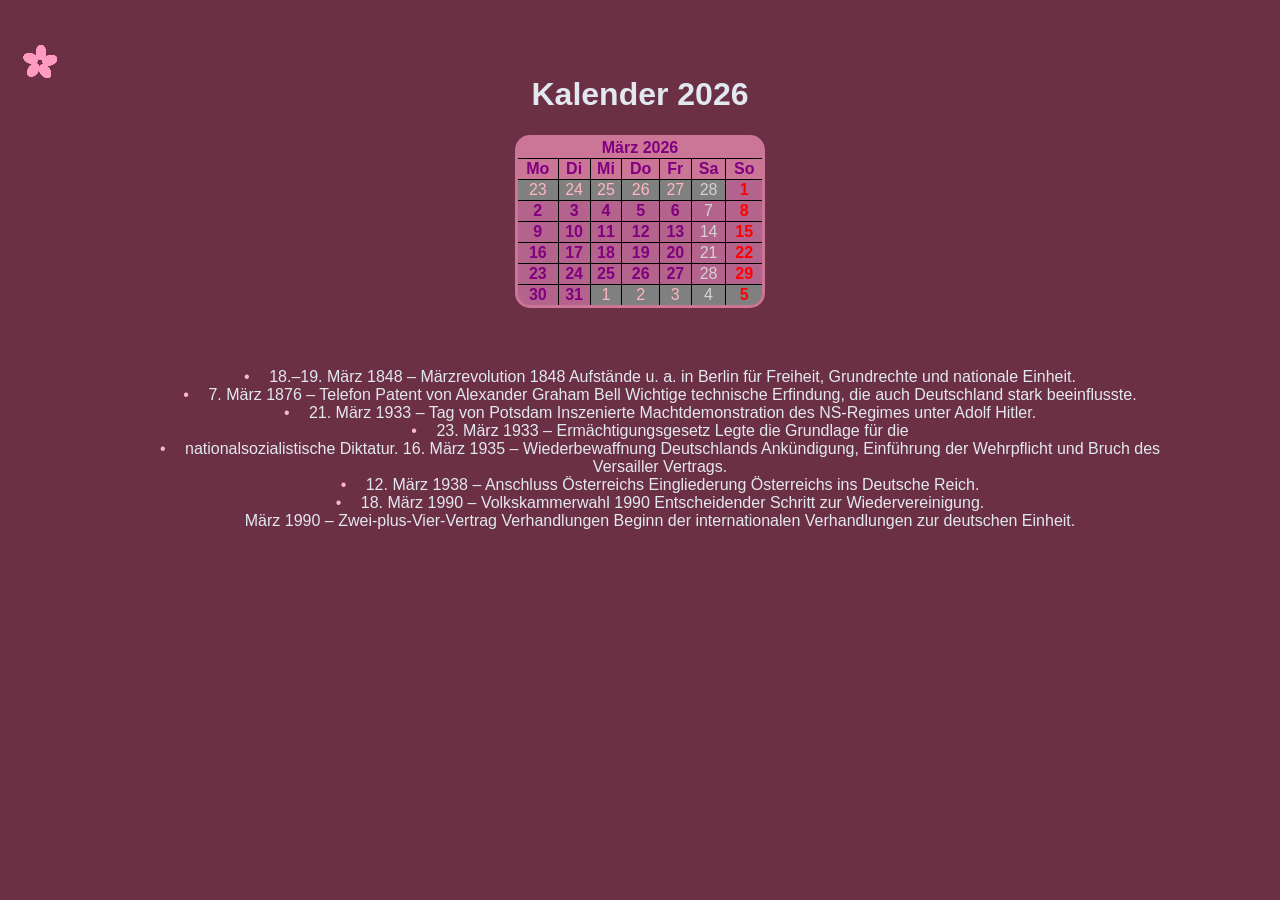
==== mein_kalender/index.html @ 7bf95828 "Kalender-Kopie erstellt" ====
<!DOCTYPE html>
<html lang="de">
<head>
    <meta charset="UTF-8">
    <meta name="viewport" content="width=device-width, initial-scale=1.0">
    <title>Kalender</title>
    <link href="https://fonts.googleapis.com/css2?family=Playfair+Display:wght@400;700&family=Montserrat:wght@400;700&family=Dancing+Script:wght@400;700&family=Great+Vibes&display=swap" rel="stylesheet">
    <link rel="stylesheet" href="style.css">
</head>
<body>
    <div class="blume1 fliegen"><div class="blatt"></div><div class="blatt"></div><div class="blatt"></div><div class="blatt"></div><div class="blatt"></div></div>
    <div class="blume1 fliegen"><div class="blatt"></div><div class="blatt"></div><div class="blatt"></div><div class="blatt"></div><div class="blatt"></div></div>
    <div class="blume1 fliegen"><div class="blatt"></div><div class="blatt"></div><div class="blatt"></div><div class="blatt"></div><div class="blatt"></div></div>
    <div class="blume1 fliegen"><div class="blatt"></div><div class="blatt"></div><div class="blatt"></div><div class="blatt"></div><div class="blatt"></div></div>
    <div class="blume1 fliegen"><div class="blatt"></div><div class="blatt"></div><div class="blatt"></div><div class="blatt"></div><div class="blatt"></div></div>
    <div class="blume1 fliegen"><div class="blatt"></div><div class="blatt"></div><div class="blatt"></div><div class="blatt"></div><div class="blatt"></div></div>
    <div class="blume1 fliegen"><div class="blatt"></div><div class="blatt"></div><div class="blatt"></div><div class="blatt"></div><div class="blatt"></div></div>
    <div class="blume1 fliegen"><div class="blatt"></div><div class="blatt"></div><div class="blatt"></div><div class="blatt"></div><div class="blatt"></div></div>
    <div class="blume1 fliegen"><div class="blatt"></div><div class="blatt"></div><div class="blatt"></div><div class="blatt"></div><div class="blatt"></div></div>
    <p>
        <h1> Kalender 2026</h1>
    </p>
    <div class="kalender">
    <table>
        <thead>
            <tr>
                <th colspan="7">März 2026</th>
            </tr>
            <tr>
               <th>Mo</th>
               <th>Di</th>
               <th>Mi</th>
               <th>Do</th>
               <th>Fr</th>
               <th>Sa</th>
               <th>So</th>
            <tr>
        </thead>
        <tbody>
            <tr>
                <td class="vormonat">23</td>
                <td class="vormonat">24</td>
                <td class="vormonat">25</td>
                <td class="vormonat">26</td>
                <td class="vormonat">27</td>
                <td class="vormonat">28</td>
                <td>1</td> <!-- aktueller Monat Sonntag -->
            </tr>
            <tr>
                <td>2</td>
                <td>3</td>
                <td>4</td>
                <td>5</td>
                <td>6</td>
                <td>7</td>
                <td>8</td>
            </tr>
            <tr>
                <td>9</td>
                <td>10</td>
                <td>11</td>
                <td>12</td>
                <td>13</td>
                <td>14</td>
                <td>15</td>
            </tr>
            <tr>
                <td>16</td>
                <td>17</td>
                <td>18</td>
                <td>19</td>
                <td>20</td>
                <td>21</td>
                <td>22</td>
            </tr>
            <tr>
                <td>23</td>
                <td>24</td>
                <td>25</td>
                <td>26</td>
                <td>27</td>
                <td>28</td>
                <td>29</td>
            </tr>
            <tr>
                <td>30</td>
                <td>31</td>
                <td class="neuermonat">1</td>
                <td class="neuermonat">2</td>
                <td class="neuermonat">3</td>
                <td class="neuermonat">4</td>
                <td class="neuermonat">5</td>
            </tr>
        </tbody>
    </table>
    </div>
    <p>
        <ul>
        <li>
            18.–19. März 1848 – Märzrevolution 1848
            Aufstände u. a. in Berlin für Freiheit, 
            Grundrechte und nationale Einheit.
        <li>
            7. März 1876 – Telefon Patent von Alexander Graham Bell
            Wichtige technische Erfindung, 
            die auch Deutschland stark beeinflusste.
        </li>
        <li>
            21. März 1933 – Tag von Potsdam
            Inszenierte Machtdemonstration 
            des NS-Regimes unter Adolf Hitler.
        </li>
         <li>
             23. März 1933 – Ermächtigungsgesetz
             Legte die Grundlage für die 
         </li>   
        <li>
            nationalsozialistische Diktatur.
            16. März 1935 – Wiederbewaffnung Deutschlands 
            Ankündigung, Einführung der Wehrpflicht und 
            Bruch des Versailler Vertrags.
        </li>
        <li>
            12. März 1938 – Anschluss Österreichs
            Eingliederung Österreichs ins Deutsche Reich.
        </li>
        <li>
            18. März 1990 – Volkskammerwahl 1990
            Entscheidender Schritt zur Wiedervereinigung.
        </li>
            März 1990 – Zwei-plus-Vier-Vertrag Verhandlungen
            Beginn der internationalen Verhandlungen zur deutschen Einheit.
        </li>
    </ul>
    </p>
    <script src="main.js"></script>
    </body>
</html>
---- mein_kalender/style.css ----
body {
  background-color: #5e1c32e8;
  color: #e2e8f0;
  position: relative;
  overflow: hidden;
  text-align: center;
  font-family: 'Monsterrat', sans-serif;
  margin: 40px 20px;
  padding: 15px;
}
    table { 
        color: purple;
        background-color: rgba(238, 143, 182, 0.733);
        text-align: center;
        border: 2px plum;
        margin: auto; 
        border-collapse: collapse;
        width: 250px;
        text-align: center;
        border: 3px solid black;
        border-radius: 15px;
        overflow: hidden
    }
         td, th {
             border: 1px solid black
        }
            ul {
                list-style: none;
                margin: 60px;
            }
            
                li::before {
                content: "•";
                color: lightpink;    
                margin-right: 15px;
                }

        tbody {
                height: 2px;
                background-color: #813d7250;
                margin: 20px 0;
                width: 100%;
                font-weight: bold;
            }
            table td:nth-child(7) {
                font-weight: bold;
                color: red;
            }
            
            table td:nth-child(6) {
                font-weight: lighter;
                color: lightgray;
            }
            td.vormonat {
                color: lightpink;
                font-weight: lighter;
                border: 1px solid black;
                background-color: grey;
            }
            
            td.neuermonat {
                color:lightpink;
                font-weight: lighter;
                border: 1px solid black;
                background-color: grey;
            }
                    .blume1 {
                         position: absolute;
                    }

                    .blatt {
                        position: absolute;
                        width: 10px;
                        height: 15px;
                        background: rgb(255, 155, 193);
                        border-radius: 50%;
                    }

                        .blatt:nth-child(1) { transform: rotate(0deg) translate(1px,-10px); }
                        .blatt:nth-child(2) { transform: rotate(72deg) translate(1px,-10px); }
                        .blatt:nth-child(3) { transform: rotate(144deg) translate(1px,-10px); }
                        .blatt:nth-child(4) { transform: rotate(216deg) translate(1px,-10px); }
                        .blatt:nth-child(5) { transform: rotate(288deg) translate(1px,-10px); }

                     
                        @keyframes fliegen1 {0% {top:-50px; left:30px; opacity:1;} 100% {top:700px; left:30px; 
                            opacity:0;}}
                        @keyframes fliegen2 {0% {top:-70px; left:166px; opacity:1;} 100% {top:700px; left:166px; 
                            opacity:0;}}
                        @keyframes fliegen3 {0% {top:-60px; left:310px; opacity:1;} 100% {top:700px; left:310px; 
                            opacity:0;}}
                        @keyframes fliegen4 {0% {top:-80px; left:675px; opacity:1;} 100% {top:700px; left:675px; 
                            opacity:0;}}
                        @keyframes fliegen5 {0% {top:-55px; left:990px; opacity:1;} 100% {top:700px; left:990px; 
                            opacity:0;}}
                        @keyframes fliegen6 {0% {top:-65px; left:1200px; opacity:1;} 100% {top:700px; left:1200px; 
                            opacity:0;}}
                        @keyframes fliegen7 {0% {top:-75px; left:1540px; opacity:1;} 100% {top:700px; left:1540px; 
                            opacity:0;}}
                        @keyframes fliegen8 {0% {top:-60px; left:1780px; opacity:1;} 100% {top:700px; left:1780px; 
                            opacity:0;}}
                        @keyframes fliegen9 {0% {top:-50px; left:2000px; opacity:1;} 100% {top:700px; left:2000px; 
                            opacity:0;}}

                       
                        .fliegen:nth-of-type(1) { width:15px; height:15px; animation: fliegen1 18s linear infinite; }
                        .fliegen:nth-of-type(2) { width:18px; height:18px; animation: fliegen2 22s linear infinite; }
                        .fliegen:nth-of-type(3) { width:20px; height:20px; animation: fliegen3 20s linear infinite; }
                        .fliegen:nth-of-type(4) { width:17px; height:17px; animation: fliegen4 24s linear infinite; }
                        .fliegen:nth-of-type(5) { width:19px; height:19px; animation: fliegen5 19s linear infinite; }
                        .fliegen:nth-of-type(6) { width:16px; height:16px; animation: fliegen6 21s linear infinite; }
                        .fliegen:nth-of-type(7) { width:18px; height:18px; animation: fliegen7 23s linear infinite; }
                        .fliegen:nth-of-type(8) { width:15px; height:15px; animation: fliegen8 20s linear infinite; }
                        .fliegen:nth-of-type(9) { width:20px; height:20px; animation: fliegen9 25s linear infinite; }
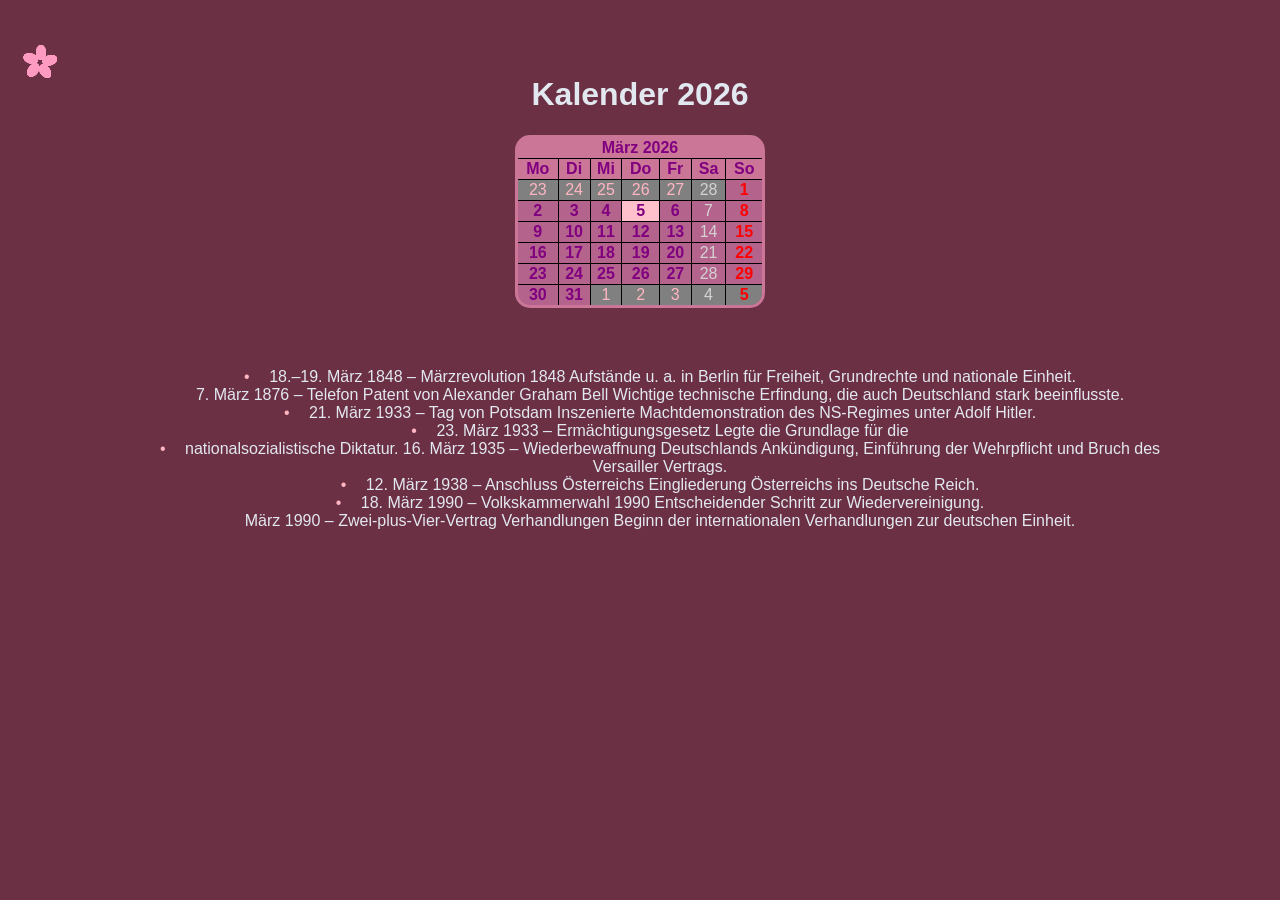
==== commit a33ac411: "Unnötiges aus html gelöscht und heutigen Tag in JS farbig hinterlegt" ====
--- a/mein_kalender/index.html
+++ b/mein_kalender/index.html
@@ -17,9 +17,7 @@
     <div class="blume1 fliegen"><div class="blatt"></div><div class="blatt"></div><div class="blatt"></div><div class="blatt"></div><div class="blatt"></div></div>
     <div class="blume1 fliegen"><div class="blatt"></div><div class="blatt"></div><div class="blatt"></div><div class="blatt"></div><div class="blatt"></div></div>
     <div class="blume1 fliegen"><div class="blatt"></div><div class="blatt"></div><div class="blatt"></div><div class="blatt"></div><div class="blatt"></div></div>
-    <p>
         <h1> Kalender 2026</h1>
-    </p>
     <div class="kalender">
     <table>
         <thead>
@@ -94,13 +92,12 @@
         </tbody>
     </table>
     </div>
-    <p>
         <ul>
         <li>
             18.–19. März 1848 – Märzrevolution 1848
             Aufstände u. a. in Berlin für Freiheit, 
             Grundrechte und nationale Einheit.
-        <li>
+        </li>
             7. März 1876 – Telefon Patent von Alexander Graham Bell
             Wichtige technische Erfindung, 
             die auch Deutschland stark beeinflusste.
@@ -132,7 +129,6 @@
             Beginn der internationalen Verhandlungen zur deutschen Einheit.
         </li>
     </ul>
-    </p>
     <script src="main.js"></script>
     </body>
 </html>
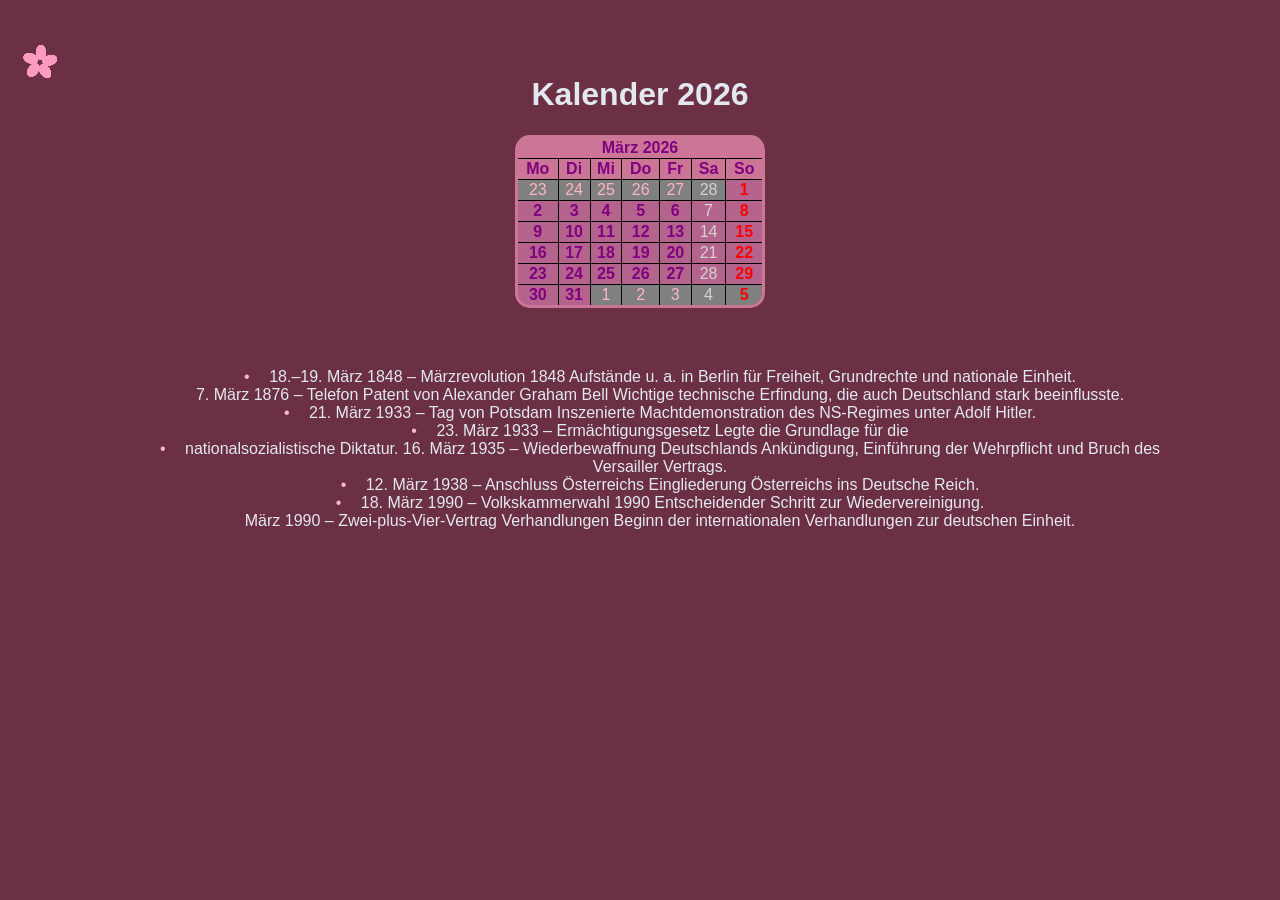
==== commit 4e773e61: "Neu" ====
--- a/mein_kalender/index.html
+++ b/mein_kalender/index.html
@@ -18,7 +18,7 @@
     <div class="blume1 fliegen"><div class="blatt"></div><div class="blatt"></div><div class="blatt"></div><div class="blatt"></div><div class="blatt"></div></div>
     <div class="blume1 fliegen"><div class="blatt"></div><div class="blatt"></div><div class="blatt"></div><div class="blatt"></div><div class="blatt"></div></div>
         <h1> Kalender 2026</h1>
-    <div class="kalender">
+    <div class="kalender 2026">
     <table>
         <thead>
             <tr>
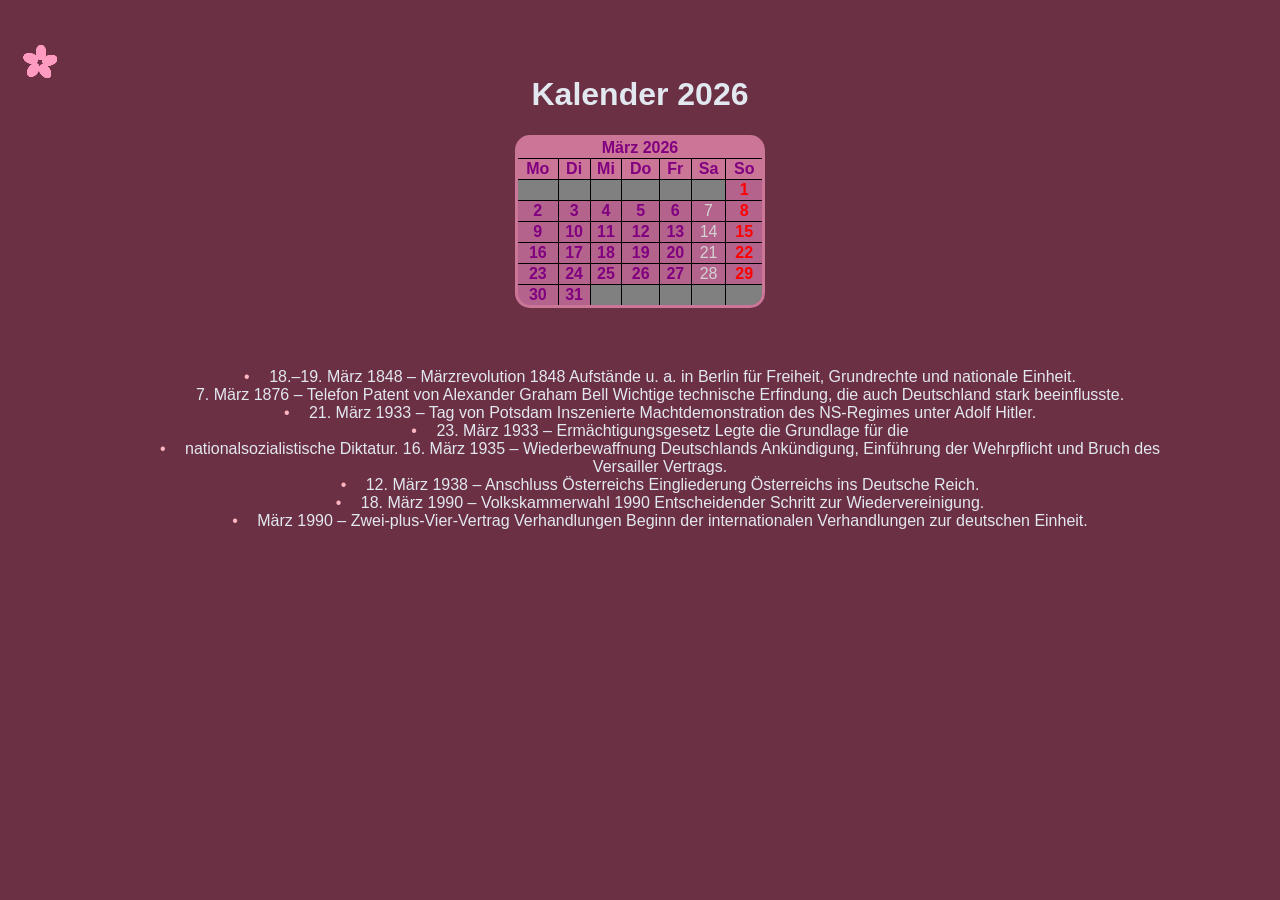
==== commit f5bf4d52: "<td> / <tr> aus html gelöscht und via JS Daten eingefügt" ====
--- a/mein_kalender/index.html
+++ b/mein_kalender/index.html
@@ -34,61 +34,8 @@
                <th>So</th>
             <tr>
         </thead>
-        <tbody>
-            <tr>
-                <td class="vormonat">23</td>
-                <td class="vormonat">24</td>
-                <td class="vormonat">25</td>
-                <td class="vormonat">26</td>
-                <td class="vormonat">27</td>
-                <td class="vormonat">28</td>
-                <td>1</td> <!-- aktueller Monat Sonntag -->
-            </tr>
-            <tr>
-                <td>2</td>
-                <td>3</td>
-                <td>4</td>
-                <td>5</td>
-                <td>6</td>
-                <td>7</td>
-                <td>8</td>
-            </tr>
-            <tr>
-                <td>9</td>
-                <td>10</td>
-                <td>11</td>
-                <td>12</td>
-                <td>13</td>
-                <td>14</td>
-                <td>15</td>
-            </tr>
-            <tr>
-                <td>16</td>
-                <td>17</td>
-                <td>18</td>
-                <td>19</td>
-                <td>20</td>
-                <td>21</td>
-                <td>22</td>
-            </tr>
-            <tr>
-                <td>23</td>
-                <td>24</td>
-                <td>25</td>
-                <td>26</td>
-                <td>27</td>
-                <td>28</td>
-                <td>29</td>
-            </tr>
-            <tr>
-                <td>30</td>
-                <td>31</td>
-                <td class="neuermonat">1</td>
-                <td class="neuermonat">2</td>
-                <td class="neuermonat">3</td>
-                <td class="neuermonat">4</td>
-                <td class="neuermonat">5</td>
-            </tr>
+        <tbody id="tage">
+            
         </tbody>
     </table>
     </div>
@@ -125,6 +72,7 @@
             18. März 1990 – Volkskammerwahl 1990
             Entscheidender Schritt zur Wiedervereinigung.
         </li>
+            <li>
             März 1990 – Zwei-plus-Vier-Vertrag Verhandlungen
             Beginn der internationalen Verhandlungen zur deutschen Einheit.
         </li>
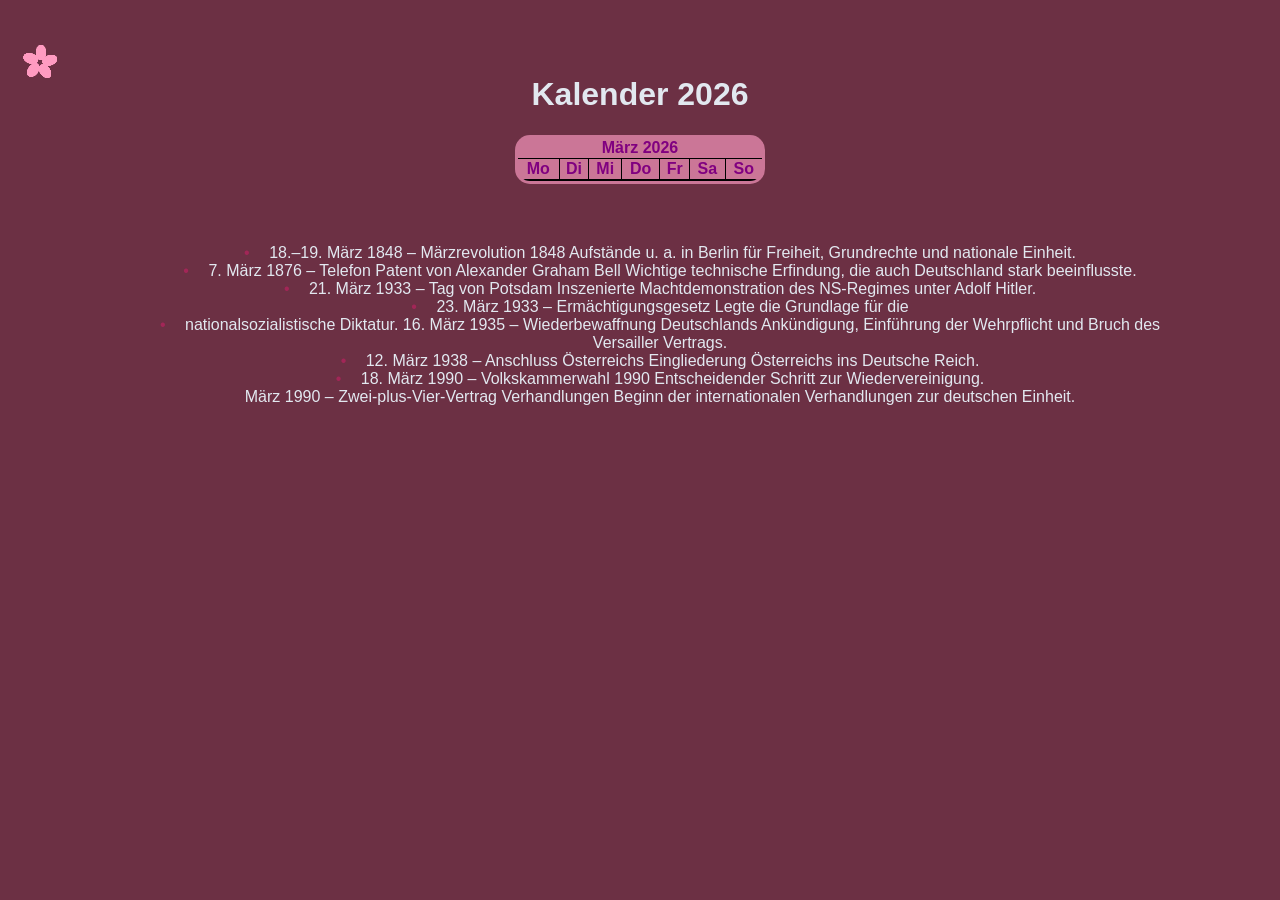
==== commit 05cc25d9: "Abgeändert" ====
--- a/mein_kalender/index.html
+++ b/mein_kalender/index.html
@@ -17,8 +17,8 @@
     <div class="blume1 fliegen"><div class="blatt"></div><div class="blatt"></div><div class="blatt"></div><div class="blatt"></div><div class="blatt"></div></div>
     <div class="blume1 fliegen"><div class="blatt"></div><div class="blatt"></div><div class="blatt"></div><div class="blatt"></div><div class="blatt"></div></div>
     <div class="blume1 fliegen"><div class="blatt"></div><div class="blatt"></div><div class="blatt"></div><div class="blatt"></div><div class="blatt"></div></div>
-        <h1> Kalender 2026</h1>
-    <div class="kalender 2026">
+    <h1>Kalender 2026</h1>
+    <div class="kalender">
     <table>
         <thead>
             <tr>
@@ -32,19 +32,18 @@
                <th>Fr</th>
                <th>Sa</th>
                <th>So</th>
-            <tr>
+            </tr>
         </thead>
-        <tbody id="tage">
-            
-        </tbody>
+            <tbody id="tage"></tbody>
     </table>
     </div>
+    <p>
         <ul>
         <li>
             18.–19. März 1848 – Märzrevolution 1848
             Aufstände u. a. in Berlin für Freiheit, 
             Grundrechte und nationale Einheit.
-        </li>
+        <li>
             7. März 1876 – Telefon Patent von Alexander Graham Bell
             Wichtige technische Erfindung, 
             die auch Deutschland stark beeinflusste.
@@ -72,11 +71,11 @@
             18. März 1990 – Volkskammerwahl 1990
             Entscheidender Schritt zur Wiedervereinigung.
         </li>
-            <li>
             März 1990 – Zwei-plus-Vier-Vertrag Verhandlungen
             Beginn der internationalen Verhandlungen zur deutschen Einheit.
         </li>
     </ul>
+    </p>
     <script src="main.js"></script>
     </body>
 </html>
--- a/mein_kalender/style.css
+++ b/mein_kalender/style.css
@@ -32,7 +32,7 @@
             
                 li::before {
                 content: "•";
-                color: lightpink;    
+                color: rgba(202, 31, 102, 0.582);    
                 margin-right: 15px;
                 }
 
@@ -56,14 +56,14 @@
                 color: lightpink;
                 font-weight: lighter;
                 border: 1px solid black;
-                background-color: grey;
+                background-color: rgb(160, 158, 158);
             }
             
             td.neuermonat {
                 color:lightpink;
                 font-weight: lighter;
                 border: 1px solid black;
-                background-color: grey;
+                background-color: rgb(163, 163, 163);
             }
                     .blume1 {
                          position: absolute;
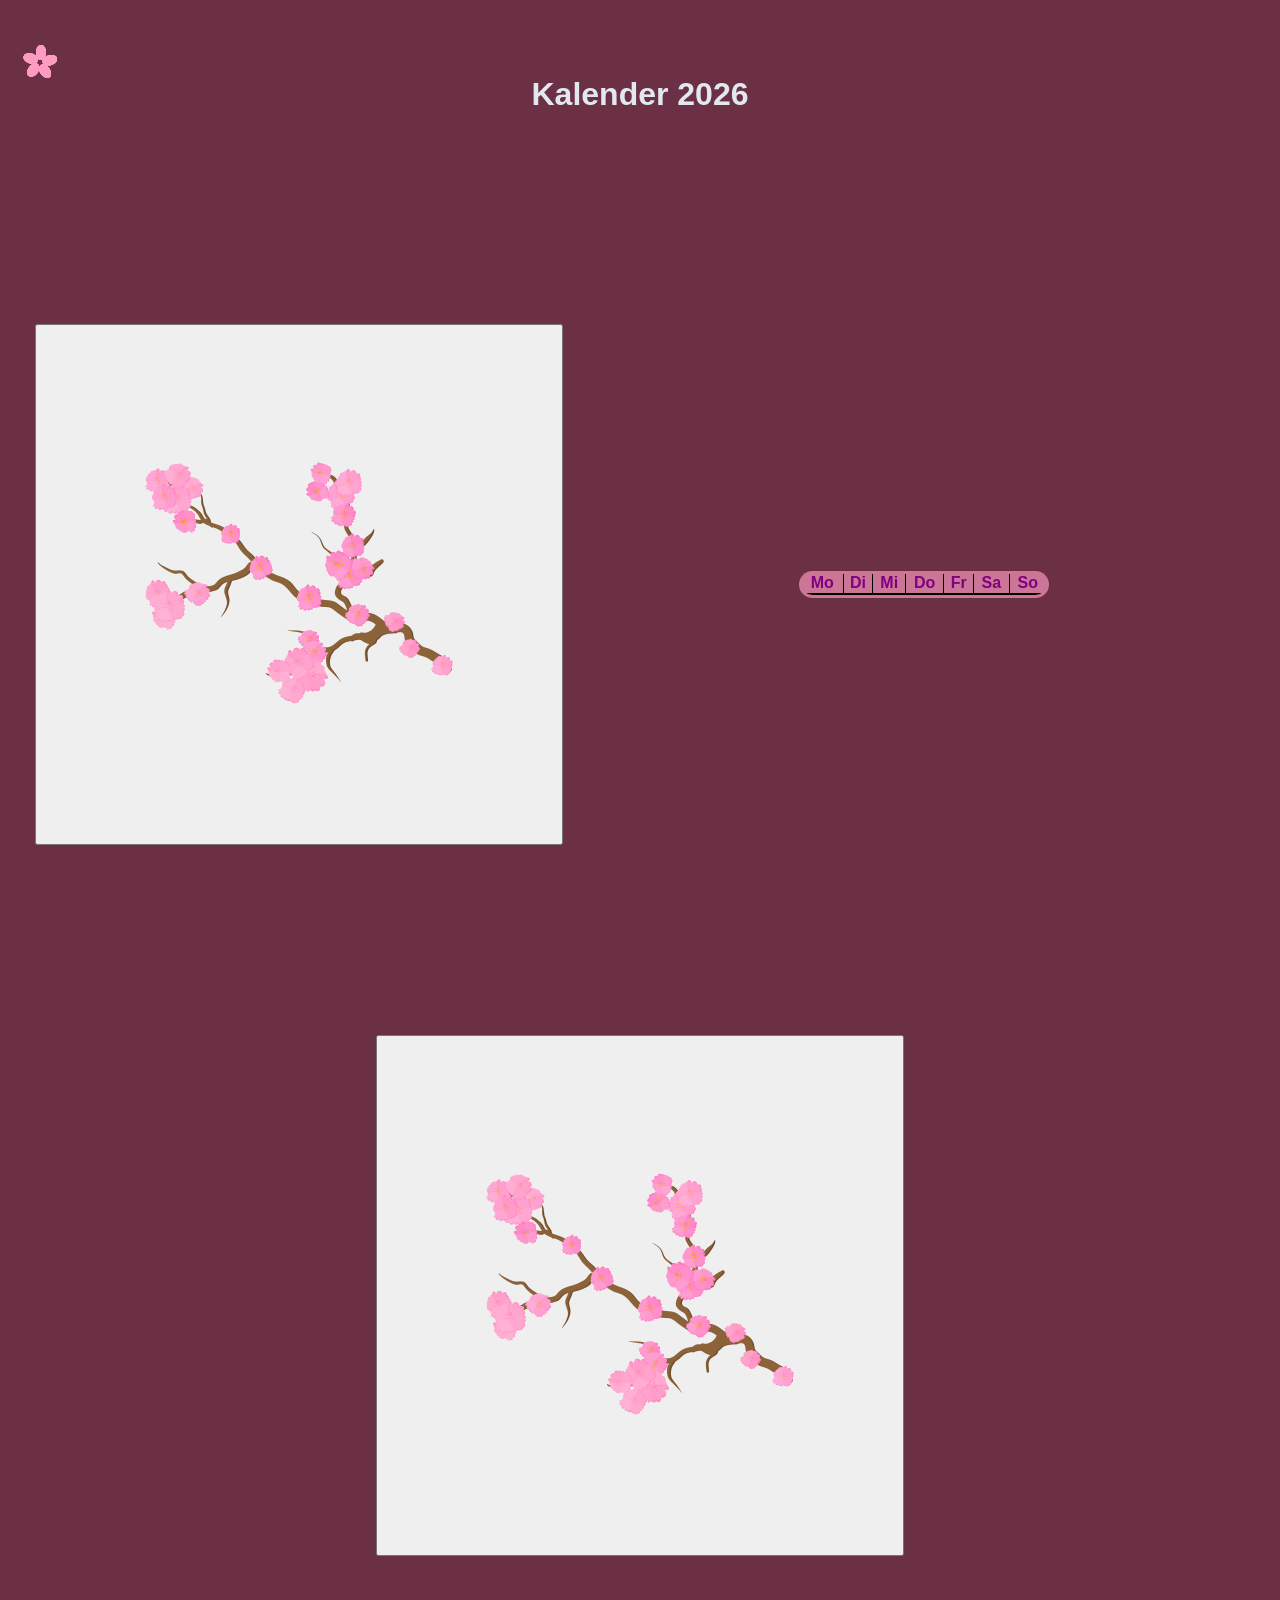
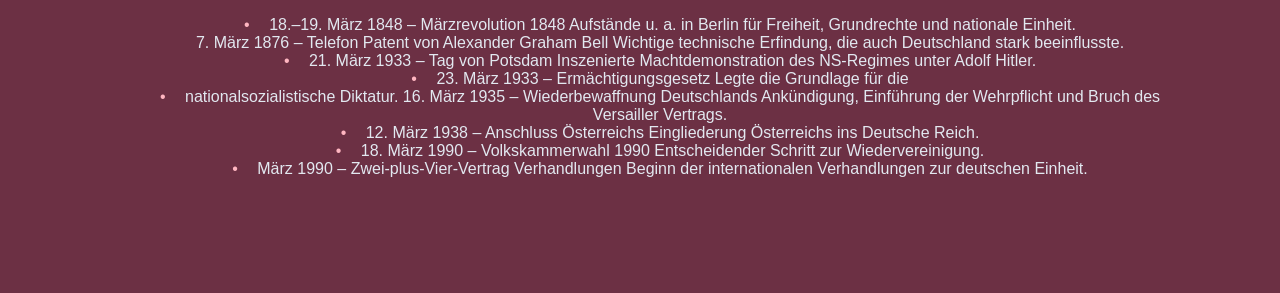
==== commit 6f32a7d8: "rumgespielt mit pfeilen" ====
--- a/mein_kalender/index.html
+++ b/mein_kalender/index.html
@@ -17,12 +17,18 @@
     <div class="blume1 fliegen"><div class="blatt"></div><div class="blatt"></div><div class="blatt"></div><div class="blatt"></div><div class="blatt"></div></div>
     <div class="blume1 fliegen"><div class="blatt"></div><div class="blatt"></div><div class="blatt"></div><div class="blatt"></div><div class="blatt"></div></div>
     <div class="blume1 fliegen"><div class="blatt"></div><div class="blatt"></div><div class="blatt"></div><div class="blatt"></div><div class="blatt"></div></div>
-    <h1>Kalender 2026</h1>
-    <div class="kalender">
+        <h1> Kalender 2026</h1>
+        <h2 id="monatTitel"></h2>
+    <div class="kalender 2026">
+
+    <div class="kalender-wrapper">
+        
+    <button id="prevBtn">
+        <img src="blume_l.png">
+    </button>
     <table>
         <thead>
             <tr>
-                <th colspan="7">März 2026</th>
             </tr>
             <tr>
                <th>Mo</th>
@@ -34,16 +40,22 @@
                <th>So</th>
             </tr>
         </thead>
-            <tbody id="tage"></tbody>
+        <tbody id="tage">
+        </tbody>
     </table>
     </div>
-    <p>
+
+    <button id="nextBtn">
+        <img src="blume_r.png">
+    </button>
+
+    </div>
         <ul>
         <li>
             18.–19. März 1848 – Märzrevolution 1848
             Aufstände u. a. in Berlin für Freiheit, 
             Grundrechte und nationale Einheit.
-        <li>
+        </li>
             7. März 1876 – Telefon Patent von Alexander Graham Bell
             Wichtige technische Erfindung, 
             die auch Deutschland stark beeinflusste.
@@ -71,11 +83,11 @@
             18. März 1990 – Volkskammerwahl 1990
             Entscheidender Schritt zur Wiedervereinigung.
         </li>
+            <li>
             März 1990 – Zwei-plus-Vier-Vertrag Verhandlungen
             Beginn der internationalen Verhandlungen zur deutschen Einheit.
         </li>
     </ul>
-    </p>
     <script src="main.js"></script>
     </body>
 </html>
--- a/mein_kalender/style.css
+++ b/mein_kalender/style.css
@@ -1,4 +1,14 @@
+.windsong-regular {
+  font-family: "WindSong", cursive;
+  font-weight: 400;
+  font-style: normal;
+}
 
+.windsong-medium {
+  font-family: "WindSong", cursive;
+  font-weight: 500;
+  font-style: normal;
+}
 body {
   background-color: #5e1c32e8;
   color: #e2e8f0;
@@ -32,7 +42,7 @@
             
                 li::before {
                 content: "•";
-                color: rgba(202, 31, 102, 0.582);    
+                color: lightpink;    
                 margin-right: 15px;
                 }
 
@@ -41,29 +51,29 @@
                 background-color: #813d7250;
                 margin: 20px 0;
                 width: 100%;
-                font-weight: bold;
+                font-weight: normal;
             }
             table td:nth-child(7) {
-                font-weight: bold;
-                color: red;
+                font-weight: lighter;
+                color: rgb(190, 5, 5);
             }
             
             table td:nth-child(6) {
                 font-weight: lighter;
-                color: lightgray;
+                color: rgb(0, 0, 0);
             }
             td.vormonat {
                 color: lightpink;
                 font-weight: lighter;
                 border: 1px solid black;
-                background-color: rgb(160, 158, 158);
+                background-color: grey;
             }
             
-            td.neuermonat {
+            td.neuer.monat {
                 color:lightpink;
                 font-weight: lighter;
                 border: 1px solid black;
-                background-color: rgb(163, 163, 163);
+                background-color: grey;
             }
                     .blume1 {
                          position: absolute;
@@ -112,4 +122,39 @@
                         .fliegen:nth-of-type(6) { width:16px; height:16px; animation: fliegen6 21s linear infinite; }
                         .fliegen:nth-of-type(7) { width:18px; height:18px; animation: fliegen7 23s linear infinite; }
                         .fliegen:nth-of-type(8) { width:15px; height:15px; animation: fliegen8 20s linear infinite; }
-                        .fliegen:nth-of-type(9) { width:20px; height:20px; animation: fliegen9 25s linear infinite; }+                        .fliegen:nth-of-type(9) { width:20px; height:20px; animation: fliegen9 25s linear infinite; }
+
+.kalender-wrapper {
+  display: flex;
+  align-items: center;
+  justify-content: center;
+  gap: 40px;
+  min-height: 100vh;
+}
+.prevBtn {
+  background: none;
+  border: none;
+  cursor: pointer;
+  right: 20px;
+   top: 20px;
+   size: 100px;
+}
+
+.prevBtn {
+  width: 40px;
+  height: 40px;
+}
+.nextBtn {
+  background: none;
+  border: none;
+  cursor: pointer;
+  left: 20px;
+  top: 20px;
+  size: 50px;
+}
+.nextBtn {
+  width: 40px;
+  height: 40px;
+}
+
+.nextBtn
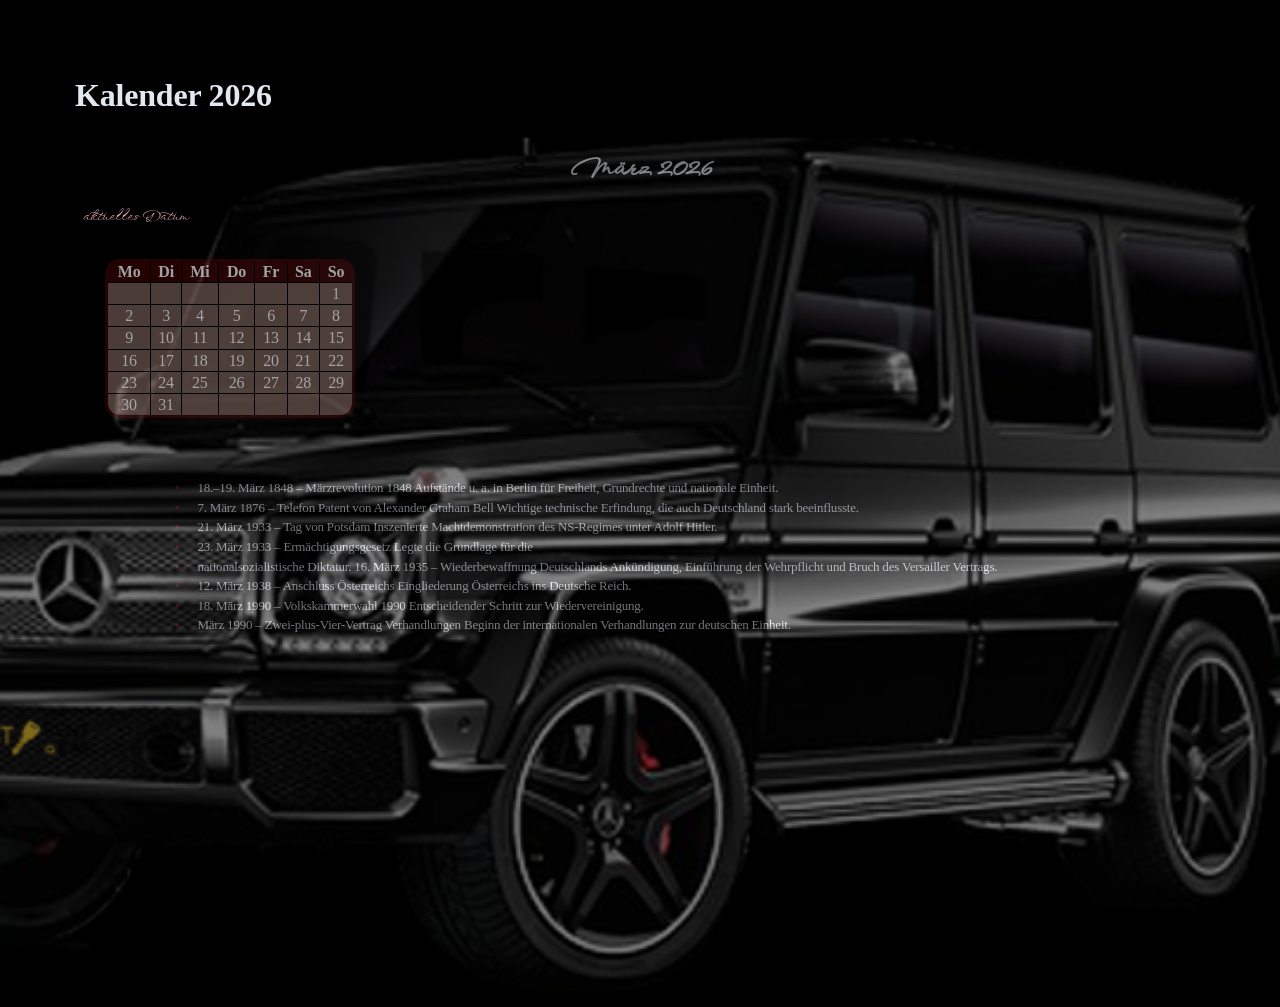
==== commit beaf8b96: "bisschen angepasst (neu)" ====
--- a/mein_kalender/index.html
+++ b/mein_kalender/index.html
@@ -4,28 +4,29 @@
     <meta charset="UTF-8">
     <meta name="viewport" content="width=device-width, initial-scale=1.0">
     <title>Kalender</title>
-    <link href="https://fonts.googleapis.com/css2?family=Playfair+Display:wght@400;700&family=Montserrat:wght@400;700&family=Dancing+Script:wght@400;700&family=Great+Vibes&display=swap" rel="stylesheet">
+   <link href="https://fonts.googleapis.com/css2?family=WindSong&display=swap" rel="stylesheet">
     <link rel="stylesheet" href="style.css">
 </head>
 <body>
-    <div class="blume1 fliegen"><div class="blatt"></div><div class="blatt"></div><div class="blatt"></div><div class="blatt"></div><div class="blatt"></div></div>
-    <div class="blume1 fliegen"><div class="blatt"></div><div class="blatt"></div><div class="blatt"></div><div class="blatt"></div><div class="blatt"></div></div>
-    <div class="blume1 fliegen"><div class="blatt"></div><div class="blatt"></div><div class="blatt"></div><div class="blatt"></div><div class="blatt"></div></div>
-    <div class="blume1 fliegen"><div class="blatt"></div><div class="blatt"></div><div class="blatt"></div><div class="blatt"></div><div class="blatt"></div></div>
-    <div class="blume1 fliegen"><div class="blatt"></div><div class="blatt"></div><div class="blatt"></div><div class="blatt"></div><div class="blatt"></div></div>
-    <div class="blume1 fliegen"><div class="blatt"></div><div class="blatt"></div><div class="blatt"></div><div class="blatt"></div><div class="blatt"></div></div>
-    <div class="blume1 fliegen"><div class="blatt"></div><div class="blatt"></div><div class="blatt"></div><div class="blatt"></div><div class="blatt"></div></div>
-    <div class="blume1 fliegen"><div class="blatt"></div><div class="blatt"></div><div class="blatt"></div><div class="blatt"></div><div class="blatt"></div></div>
-    <div class="blume1 fliegen"><div class="blatt"></div><div class="blatt"></div><div class="blatt"></div><div class="blatt"></div><div class="blatt"></div></div>
+    <div class="scene"></div>
+    <img src="gClass.png" class="auto">
         <h1> Kalender 2026</h1>
-        <h2 id="monatTitel"></h2>
+            <div class="monat-header">
+
+            <button id="prevBtn" class="nav">
+                <img src="pfeil.png">
+            </button>
+
+            <h2 id="monatTitel">März 2026</h2>
+
+            <button id="nextBtn" class="nav">
+                <img src="pfeil.png">
+            </button>
+
+            </div>
     <div class="kalender 2026">
 
     <div class="kalender-wrapper">
-        
-    <button id="prevBtn">
-        <img src="blume_l.png">
-    </button>
     <table>
         <thead>
             <tr>
@@ -42,13 +43,9 @@
         </thead>
         <tbody id="tage">
         </tbody>
+        <button onclick="goToToday()">aktuelles Datum</button>
     </table>
     </div>
-
-    <button id="nextBtn">
-        <img src="blume_r.png">
-    </button>
-
     </div>
         <ul>
         <li>
@@ -56,6 +53,7 @@
             Aufstände u. a. in Berlin für Freiheit, 
             Grundrechte und nationale Einheit.
         </li>
+        <li>    
             7. März 1876 – Telefon Patent von Alexander Graham Bell
             Wichtige technische Erfindung, 
             die auch Deutschland stark beeinflusste.
--- a/mein_kalender/style.css
+++ b/mein_kalender/style.css
@@ -9,28 +9,47 @@
   font-weight: 500;
   font-style: normal;
 }
+
+.auto {
+    position: absolute;
+    right: -15%;
+    top: 15%;
+    transform: translateY(-50%);
+    opacity: 0.5;
+    width: 1700px;
+    transform: scale(1.05);
+    height: auto;
+
+    filter: drop-shadow(0 10px 20px rgba(0,0,0,0.5));
+}
+
 body {
-  background-color: #5e1c32e8;
+  background-color: black;
   color: #e2e8f0;
   position: relative;
   overflow: hidden;
-  text-align: center;
-  font-family: 'Monsterrat', sans-serif;
-  margin: 40px 20px;
+  text-align: left;
+  margin: 40px 60px;
   padding: 15px;
+  size: 600px;
+  z-index: 1;
+  line-height: 1.2;
+  letter-spacing: -0.2px;
 }
     table { 
-        color: purple;
-        background-color: rgba(238, 143, 182, 0.733);
+        color: rgb(230, 230, 230);
+        background-color: rgba(160, 13, 13, 0.308);
         text-align: center;
-        border: 2px plum;
-        margin: auto; 
+        border: 2px rgba(0, 0, 0, 0.116);
+        margin: 30px; 
         border-collapse: collapse;
         width: 250px;
         text-align: center;
         border: 3px solid black;
         border-radius: 15px;
-        overflow: hidden
+        overflow: hidden;
+        left: 20%;
+        opacity: 0.7;
     }
          td, th {
              border: 1px solid black
@@ -42,119 +61,79 @@
             
                 li::before {
                 content: "•";
-                color: lightpink;    
+                color: rgba(247, 1, 51, 0.445);    
                 margin-right: 15px;
                 }
 
         tbody {
                 height: 2px;
-                background-color: #813d7250;
+                background-color: #948d8298;
                 margin: 20px 0;
                 width: 100%;
                 font-weight: normal;
             }
-            table td:nth-child(7) {
-                font-weight: lighter;
-                color: rgb(190, 5, 5);
-            }
-            
-            table td:nth-child(6) {
-                font-weight: lighter;
-                color: rgb(0, 0, 0);
-            }
-            td.vormonat {
-                color: lightpink;
-                font-weight: lighter;
-                border: 1px solid black;
-                background-color: grey;
-            }
-            
-            td.neuer.monat {
-                color:lightpink;
-                font-weight: lighter;
-                border: 1px solid black;
-                background-color: grey;
-            }
-                    .blume1 {
-                         position: absolute;
-                    }
 
-                    .blatt {
-                        position: absolute;
-                        width: 10px;
-                        height: 15px;
-                        background: rgb(255, 155, 193);
-                        border-radius: 50%;
-                    }
-
-                        .blatt:nth-child(1) { transform: rotate(0deg) translate(1px,-10px); }
-                        .blatt:nth-child(2) { transform: rotate(72deg) translate(1px,-10px); }
-                        .blatt:nth-child(3) { transform: rotate(144deg) translate(1px,-10px); }
-                        .blatt:nth-child(4) { transform: rotate(216deg) translate(1px,-10px); }
-                        .blatt:nth-child(5) { transform: rotate(288deg) translate(1px,-10px); }
-
-                     
-                        @keyframes fliegen1 {0% {top:-50px; left:30px; opacity:1;} 100% {top:700px; left:30px; 
-                            opacity:0;}}
-                        @keyframes fliegen2 {0% {top:-70px; left:166px; opacity:1;} 100% {top:700px; left:166px; 
-                            opacity:0;}}
-                        @keyframes fliegen3 {0% {top:-60px; left:310px; opacity:1;} 100% {top:700px; left:310px; 
-                            opacity:0;}}
-                        @keyframes fliegen4 {0% {top:-80px; left:675px; opacity:1;} 100% {top:700px; left:675px; 
-                            opacity:0;}}
-                        @keyframes fliegen5 {0% {top:-55px; left:990px; opacity:1;} 100% {top:700px; left:990px; 
-                            opacity:0;}}
-                        @keyframes fliegen6 {0% {top:-65px; left:1200px; opacity:1;} 100% {top:700px; left:1200px; 
-                            opacity:0;}}
-                        @keyframes fliegen7 {0% {top:-75px; left:1540px; opacity:1;} 100% {top:700px; left:1540px; 
-                            opacity:0;}}
-                        @keyframes fliegen8 {0% {top:-60px; left:1780px; opacity:1;} 100% {top:700px; left:1780px; 
-                            opacity:0;}}
-                        @keyframes fliegen9 {0% {top:-50px; left:2000px; opacity:1;} 100% {top:700px; left:2000px; 
-                            opacity:0;}}
-
-                       
-                        .fliegen:nth-of-type(1) { width:15px; height:15px; animation: fliegen1 18s linear infinite; }
-                        .fliegen:nth-of-type(2) { width:18px; height:18px; animation: fliegen2 22s linear infinite; }
-                        .fliegen:nth-of-type(3) { width:20px; height:20px; animation: fliegen3 20s linear infinite; }
-                        .fliegen:nth-of-type(4) { width:17px; height:17px; animation: fliegen4 24s linear infinite; }
-                        .fliegen:nth-of-type(5) { width:19px; height:19px; animation: fliegen5 19s linear infinite; }
-                        .fliegen:nth-of-type(6) { width:16px; height:16px; animation: fliegen6 21s linear infinite; }
-                        .fliegen:nth-of-type(7) { width:18px; height:18px; animation: fliegen7 23s linear infinite; }
-                        .fliegen:nth-of-type(8) { width:15px; height:15px; animation: fliegen8 20s linear infinite; }
-                        .fliegen:nth-of-type(9) { width:20px; height:20px; animation: fliegen9 25s linear infinite; }
-
-.kalender-wrapper {
+.monat-header {
   display: flex;
+  justify-content: center;
   align-items: center;
-  justify-content: center;
-  gap: 40px;
-  min-height: 100vh;
+  gap: 15px;
+  font-family: windsong;
 }
-.prevBtn {
+.nav {
   background: none;
   border: none;
   cursor: pointer;
-  right: 20px;
-   top: 20px;
-   size: 100px;
 }
 
-.prevBtn {
-  width: 40px;
-  height: 40px;
-}
-.nextBtn {
-  background: none;
-  border: none;
-  cursor: pointer;
-  left: 20px;
-  top: 20px;
-  size: 50px;
-}
-.nextBtn {
+.nav img {
   width: 40px;
   height: 40px;
 }
 
-.nextBtn+.nav {
+    background: none;
+  border: none;
+  cursor: pointer;
+}
+
+.nav img {
+  width: 40px;
+  height: 40px;
+}
+#prevBtn img {
+    transform: scaleX(-1);
+}
+
+
+
+.heute {                                   
+    background-color: rgb(63, 3, 3);
+    border-radius: 50%;
+    color: white;
+}
+
+
+td:hover {
+    background-color: rgba(122, 27, 27, 0.774);
+    cursor: pointer;
+    transform: scale(1.1);
+}
+
+
+button {   
+    background: none;
+    border: 1px, solid black;
+    border-style: double;
+
+    font-family: windsong; 
+    color: lightpink;
+    
+}
+
+li {
+    margin: 0;
+    padding: 2px 0;
+    line-height: 1.2;
+    font-size: small;
+}
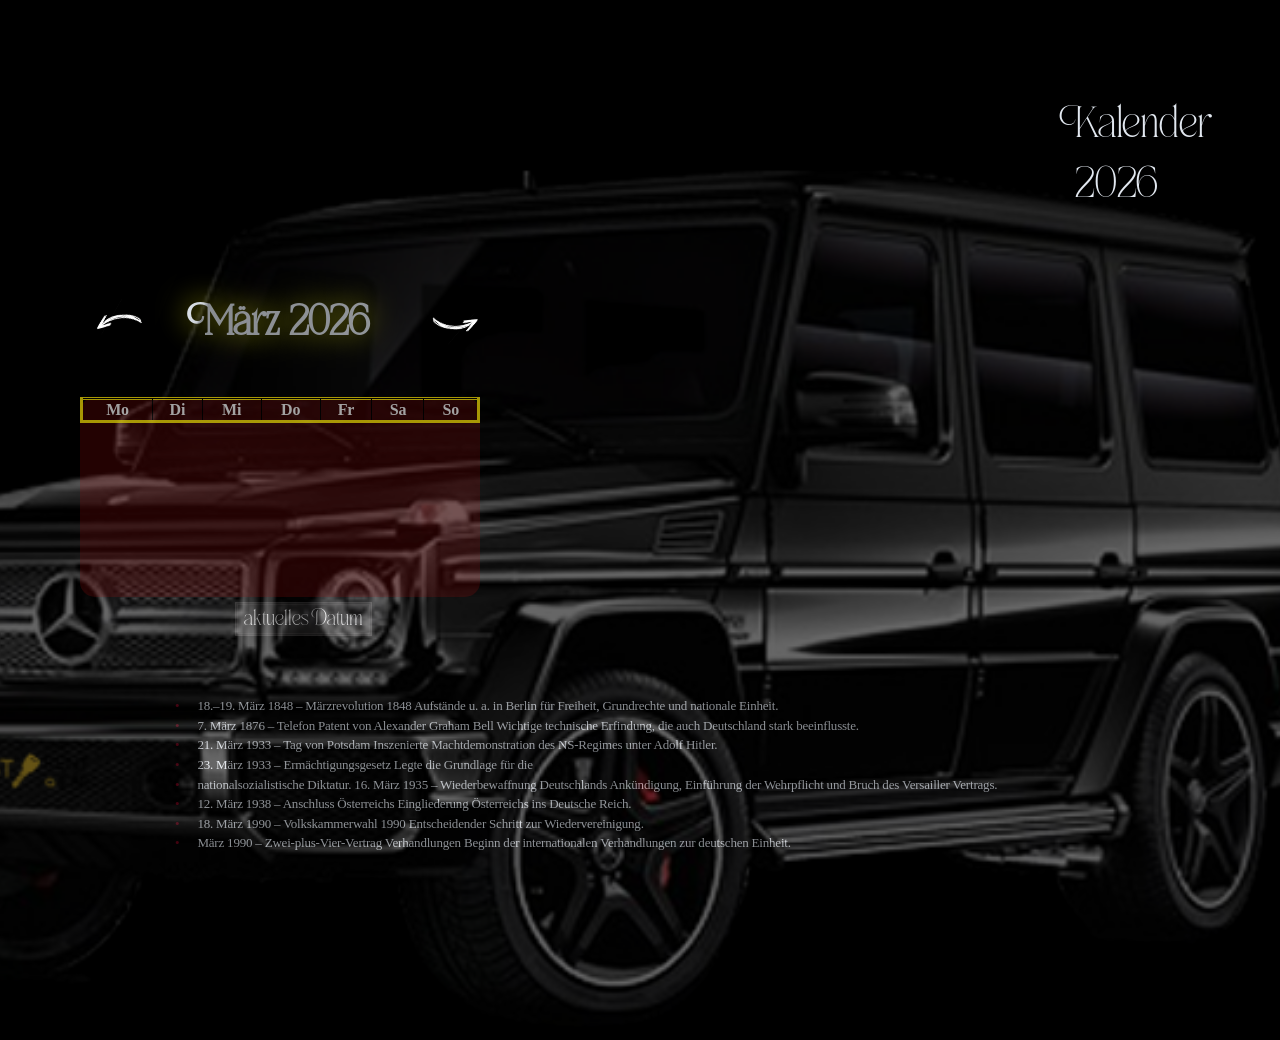
==== commit 384d1ad5: "Kalender dynamisch gemacht sowie Feiertage hinzugefügt und Design geändert" ====
--- a/mein_kalender/index.html
+++ b/mein_kalender/index.html
@@ -8,25 +8,22 @@
     <link rel="stylesheet" href="style.css">
 </head>
 <body>
-    <div class="scene"></div>
-    <img src="gClass.png" class="auto">
-        <h1> Kalender 2026</h1>
-            <div class="monat-header">
-
-            <button id="prevBtn" class="nav">
-                <img src="pfeil.png">
-            </button>
-
-            <h2 id="monatTitel">März 2026</h2>
-
-            <button id="nextBtn" class="nav">
-                <img src="pfeil.png">
-            </button>
-
-            </div>
-    <div class="kalender 2026">
-
-    <div class="kalender-wrapper">
+    <div class="kalender-container">
+        <img src="gClass.png" class="auto">
+            <h1> Kalender 2026</h1>
+                <div class="monat-header">
+                
+                    <button id="prevBtn" class="nav">
+                        <img src="pfeil_w.png">
+                    </button>
+                    
+                    <h2 id="monatTitel">März 2026</h2>
+                    
+                        <button id="nextBtn" class="nav">
+                        <img src="pfeil_w.png">
+                    </button>
+                </div>
+        <div class="kalender-2026">
     <table>
         <thead>
             <tr>
@@ -43,10 +40,9 @@
         </thead>
         <tbody id="tage">
         </tbody>
-        <button onclick="goToToday()">aktuelles Datum</button>
     </table>
-    </div>
-    </div>
+        <button id="heuteBtn" onclick="goToToday()">aktuelles Datum</button>
+        </div>
         <ul>
         <li>
             18.–19. März 1848 – Märzrevolution 1848
--- a/mein_kalender/style.css
+++ b/mein_kalender/style.css
@@ -9,17 +9,54 @@
   font-weight: 500;
   font-style: normal;
 }
-
+@font-face {
+  font-family: "Theater_Brillion";
+  src: url("Theater_Brillion.otf") format("truetype");
+}
+
+
+h1 {
+ position: relative;
+ margin: 40px 1000px;
+ font-family: Theater_Brillion;
+ font-size: 50px;
+ font-weight: normal;
+}
+
+.kalender-box {
+      display: flex;
+    flex-direction: column;
+    align-items: center;
+    gap: 10px;
+    align-items: flex-start;
+}
+
+.monat-header {
+    display: flex;
+    align-items: center;
+    gap: 15px;
+    font-family: Theater_Brillion;
+    margin-left: 20px;
+    font-size: xx-large;
+    width: 1200px;
+    flex: 1;
+    text-align: center;
+    flex-shrink: 0;
+}
+
+#monatTitel {
+  width: 250px;
+  text-shadow: 0 0 30px yellow;
+}
 .auto {
     position: absolute;
     right: -15%;
     top: 15%;
     transform: translateY(-50%);
-    opacity: 0.5;
+    opacity: 0.4;
     width: 1700px;
     transform: scale(1.05);
     height: auto;
-
     filter: drop-shadow(0 10px 20px rgba(0,0,0,0.5));
 }
 
@@ -36,19 +73,20 @@
   line-height: 1.2;
   letter-spacing: -0.2px;
 }
+
     table { 
         color: rgb(230, 230, 230);
         background-color: rgba(160, 13, 13, 0.308);
         text-align: center;
-        border: 2px rgba(0, 0, 0, 0.116);
-        margin: 30px; 
+        border: 2px rgb(201, 30, 30);
+        margin: 5px; 
         border-collapse: collapse;
-        width: 250px;
+        width: 400px;
+        height: 200px;
         text-align: center;
-        border: 3px solid black;
+        border: 3px solid rgb(238, 215, 7);
         border-radius: 15px;
-        overflow: hidden;
-        left: 20%;
+        overflow: visible;
         opacity: 0.7;
     }
          td, th {
@@ -66,51 +104,102 @@
                 }
 
         tbody {
+                border-spacing: 10px;
                 height: 2px;
-                background-color: #948d8298;
+                background-color: #a8a5a1b4;
                 margin: 20px 0;
                 width: 100%;
-                font-weight: normal;
+                font-weight: normal; 
+                font-family: Theater_Brillion;
             }
-
-.monat-header {
-  display: flex;
-  justify-content: center;
-  align-items: center;
-  gap: 15px;
-  font-family: windsong;
-}
-.nav {
-  background: none;
-  border: none;
-  cursor: pointer;
-}
-
-.nav img {
-  width: 40px;
-  height: 40px;
-}
-
-.nav {
-    background: none;
-  border: none;
-  cursor: pointer;
-}
-
-.nav img {
-  width: 40px;
-  height: 40px;
-}
-#prevBtn img {
-    transform: scaleX(-1);
-}
-
-
+          .sonntag {
+              color: red;
+              font-weight: bold;
+          }
+td {
+    position: relative;
+}
+.wochenende {
+  background: #462828;
+  opacity: 0,5;
+}
+
+.feiertag {
+    background: #f8abab;
+    position: relative;
+    font-weight: bold;
+}
+      td.feiertag:hover::before {
+        content: "";
+        position: absolute;
+        bottom: 100%;
+        left: 50%;
+        transform: translateX(-50%);
+        border-width: 6px;
+        border-style: solid;
+        border-color: rgba(0, 0, 0, 0.85) transparent transparent transparent;
+    }
+
+td.feiertag {
+    position: relative;
+}
+
+td.feiertag:hover::after {
+    content: attr(data-tooltip);
+
+    position: absolute;
+    bottom: 120%;
+    left: 50%;
+    transform: translateX(-50%);
+
+    background: rgba(0, 0, 0, 0.9);
+    color: white;
+
+    padding: 8px 12px; 
+    border-radius: 6px;
+
+    font-size: 12px;
+
+    white-space: nowrap; 
+    min-width: max-content; 
+
+    z-index: 9999;
+
+    pointer-events: none;
+}
+
+    .nav {
+      background: none;
+      border: none;
+      cursor: pointer;
+    }
+    .nav img {
+      width: 40px;
+      height: 40px;
+    }
+    .nav {
+        background: none;
+      border: none;
+      cursor: pointer;
+    }
+    .nav img {
+      width: 40px;
+      height: 40px;
+    }
+    #prevBtn img {
+        transform: scaleY(-1);
+        transform: rotate(-60deg);
+        flex-shrink: 0;
+    }
+    #nextBtn img {
+        transform: rotate(130deg);
+        flex-shrink: 0;
+    }
 
 .heute {                                   
-    background-color: rgb(63, 3, 3);
+    background-color: rgba(24, 23, 23, 0.692);
     border-radius: 50%;
-    color: white;
+    color: rgb(226, 212, 19);
 }
 
 
@@ -121,14 +210,14 @@
 }
 
 
-button {   
-    background: none;
-    border: 1px, solid black;
-    border-style: double;
-
-    font-family: windsong; 
-    color: lightpink;
-    
+#heuteBtn {   
+    background-color: rgb(34, 33, 33);
+    border: 3px, solid rgb(48, 46, 46);
+    border-style: double; 
+    color: rgb(255, 255, 255);
+    margin: 0px 160px;
+    font-family: "Theater_Brillion";
+    font-size: x-large;
 }
 
 li {
@@ -136,4 +225,4 @@
     padding: 2px 0;
     line-height: 1.2;
     font-size: small;
-}+}
